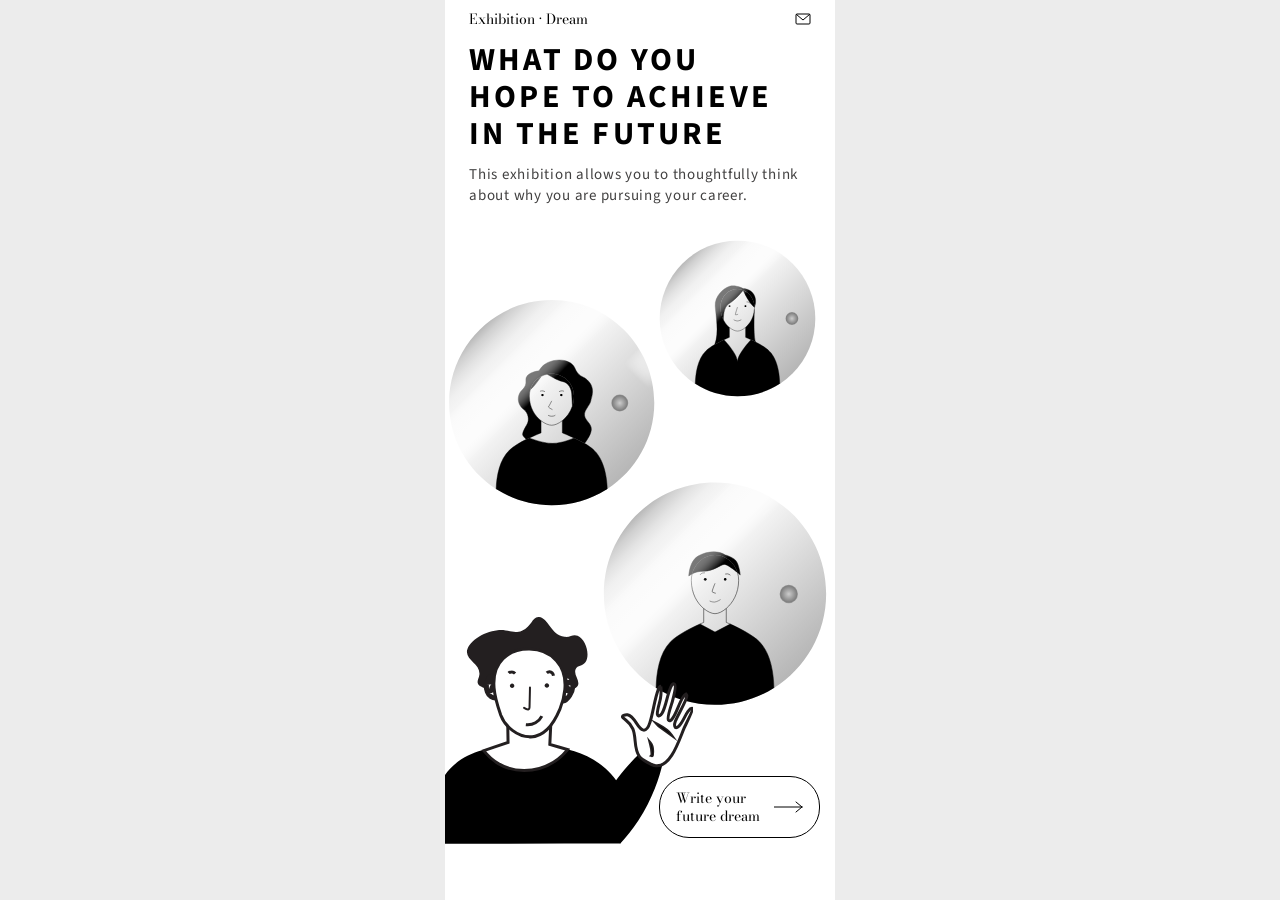
==== index.html @ c97bee0e "Initial commit: mirror-writing dream archive static site 4-screen mobile web app (Home, Archive/My E" ====
<!DOCTYPE html>
<html lang="en">
<head>
<meta charset="UTF-8" />
<meta name="viewport" content="width=device-width, initial-scale=1.0" />
<title>Exhibition · Dream</title>
<link rel="stylesheet" href="css/style.css" />
</head>
<body data-page="home">

<main class="screen home">
  <div class="home-hero">
    <div class="home-text">
      <div class="home-nav">
        <span>Exhibition &middot; Dream</span>
        <a href="archive/" aria-label="View public envelope archive">
          <svg viewBox="0 0 16 16" fill="none" xmlns="http://www.w3.org/2000/svg">
            <rect x="1" y="3" width="14" height="10" rx="1" stroke="#000" stroke-width="1"/>
            <path d="M1.5 3.5L8 9L14.5 3.5" stroke="#000" stroke-width="1" stroke-linecap="round" stroke-linejoin="round"/>
          </svg>
        </a>
      </div>

      <h1 class="home-title">WHAT DO YOU
HOPE TO ACHIEVE
IN THE FUTURE</h1>

      <p class="home-body">This exhibition allows you to thoughtfully think about why you are pursuing your career.</p>
    </div>

    <!-- mirrors: node 56:289/56:349/56:257 -->
    <img class="home-mirror home-mirror-1" src="assets/mirror-char-06.svg" alt="" aria-hidden="true" />
    <img class="home-mirror home-mirror-2" src="assets/mirror-char-07.svg" alt="" aria-hidden="true" />
    <img class="home-mirror home-mirror-3" src="assets/mirror-char-05.svg" alt="" aria-hidden="true" />
  </div>

  <!-- main character: body/hair/face is one static layer (identical in
       both source files, so it never moves); the hand and eyes are cut out
       from the two source files into their own layers and swap on
       independent timers — only the hand animates for the wave, only the
       eyes animate for the blink. All 5 pieces share the same 260x227
       coordinate space (the character-1-derived pieces are shifted +11px
       to line up with character-2's slightly wider canvas), so they stack
       in perfect alignment with no positioning math needed. -->
  <div class="home-character-rig" role="img" aria-label="An illustrated character waving hello">
    <img class="home-char-layer home-char-base" src="assets/home-char-base.svg" alt="" />
    <div class="home-char-hand-group">
      <img class="home-char-layer home-char-hand home-char-hand-a" src="assets/home-char-hand-a.svg" alt="" />
      <img class="home-char-layer home-char-hand home-char-hand-b" src="assets/home-char-hand-b.svg" alt="" />
    </div>
    <img class="home-char-layer home-char-eyes home-char-eyes-open" src="assets/home-char-eyes-open.svg" alt="" />
    <img class="home-char-layer home-char-eyes home-char-eyes-closed" src="assets/home-char-eyes-closed.svg" alt="" />
  </div>

  <a class="home-cta" href="create/">
    <span>Write your future dream</span>
    <svg viewBox="0 0 29 12" fill="none" xmlns="http://www.w3.org/2000/svg">
      <path d="M0 6H28M28 6L22 1M28 6L22 11" stroke="#000" stroke-width="1" stroke-linecap="round" stroke-linejoin="round"/>
    </svg>
  </a>
</main>

<script src="js/main.js"></script>
</body>
</html>
---- css/style.css ----
@import url('https://fonts.googleapis.com/css2?family=Source+Sans+Pro:wght@400;700&family=Inter:wght@400&family=Bodoni+Moda:wght@400;700&display=swap');

/* ---------- design tokens ---------- */
:root {
  --black: #000000;
  --dark-gray: #424141;
  --mid-gray: rgba(66, 66, 66, 0.54); /* #424242 at 54% */
  --white: #ffffff;
  --off-white: #fdfdfd;
  --mirror-gold: #e8bf93;

  --font-title: 'Source Sans Pro', sans-serif;
  --font-serif: 'Bodoni Moda', 'Bodoni 72', Georgia, serif;
  --font-ui: 'Inter', sans-serif;

  --radius-input: 8px;
  --radius-pill: 30px;
  --radius-checkbox: 4px;

  color-scheme: light;
}

* { box-sizing: border-box; }

html, body {
  margin: 0;
  padding: 0;
  background: var(--white);
  color: var(--black);
  font-family: var(--font-serif);
  -webkit-font-smoothing: antialiased;
}

body {
  display: flex;
  justify-content: center;
  background: #ececec; /* visible only as letterbox on wider viewports */
  min-height: 100vh;
}

.screen {
  width: 100%;
  max-width: 390px;
  min-height: 844px;
  background: var(--white);
  position: relative;
  overflow: hidden;
  display: flex;
  flex-direction: column;
}

img, svg { display: block; max-width: 100%; }
button { font-family: inherit; cursor: pointer; background: none; border: none; padding: 0; }
a { color: inherit; text-decoration: none; }

/* ---------- Screen 1: Home (node 52:7) ---------- */
/* The Figma frame is exactly 390x844 — the same as `.screen`'s own box —
   so every element below is positioned with the frame's literal pixel
   coordinates, no scaling math needed. */

.home {
  justify-content: flex-start;
}

.home-hero {
  position: relative;
  width: 390px;
  height: 424px; /* node 52:8 */
  flex: 0 0 auto;
}

.home-text {
  width: 390px;
  padding: 8px 24px 20px;
  display: flex;
  flex-direction: column;
  gap: 12px;
  position: relative;
  z-index: 10;
}

.home-nav {
  display: flex;
  justify-content: space-between;
  align-items: center;
}

.home-nav span {
  font-family: var(--font-serif);
  font-weight: 400;
  font-size: 14px;
  color: var(--black);
}

.home-nav svg { width: 16px; height: 16px; }

.home-title {
  font-family: var(--font-title);
  font-weight: 700;
  font-size: 32px;
  line-height: 115%;
  letter-spacing: 3.2px;
  color: var(--black);
  width: 342px;
  max-width: 100%;
  text-transform: uppercase;
  margin: 0;
  white-space: pre-line;
}

.home-body {
  font-family: var(--font-title);
  font-weight: 400;
  font-size: 15px;
  line-height: 140%;
  letter-spacing: 0.75px;
  color: var(--dark-gray);
  margin: 0;
}

/* mirrors: nodes 56:289 (man), 56:349 (curly hair), 56:257 (straight hair) */
.home-mirror {
  position: absolute;
  display: block;
  border-radius: 50%;
}

.home-mirror-1 { left: 71px; top: 393px; width: 402px; height: 402px; z-index: 1; }
.home-mirror-2 { left: -77px; top: 223px; width: 360px; height: 360px; z-index: 2; }
.home-mirror-3 { left: 156px; top: 182px; width: 273px; height: 273px; z-index: 3; }

/* main character — a 2-frame sprite swap between two complete, fully
   authored illustrations (frame A: hand down, eyes open; frame B: hand
   raised, eyes closed), instead of positioning separate torso/hand/hair/
   face/eyes layers by hand. Box uses frame B's own 260x227 canvas; frame A
   (249x224) stretches ~4% to match, which is not noticeable. */
.home-character-rig {
  position: absolute;
  left: -12px;
  top: 617px;
  width: 260px;
  height: 227px;
  z-index: 10;
  animation: home-wave-in .9s ease-out .15s both;
}

@keyframes home-wave-in {
  from { opacity: 0; transform: translateY(10px); }
  to { opacity: 1; transform: translateY(0); }
}

.home-char-layer {
  position: absolute;
  inset: 0;
  width: 100%;
  height: 100%;
  display: block;
}

.home-char-base { z-index: 1; } /* torso/hair/face — never animates */

/* hand: swaps between the two source poses on its own loop — this is the
   only thing that moves for the wave */
/* the smooth part: a single continuous, eased rotation applied to BOTH
   poses at once via their shared parent, pivoting near the shoulder. Since
   it drives both layers identically, the pose swap underneath never
   interrupts or jumps the motion — the hand is always swinging smoothly,
   and its shape just subtly changes at each swing's peak. */
.home-char-hand-group {
  position: absolute;
  inset: 0;
  width: 100%;
  height: 100%;
  z-index: 2; /* in front of the base body, behind the eyes */
  transform-origin: 65% 95%; /* near where the arm meets the shoulder */
  animation: home-hand-swing 1.8s ease-in-out infinite;
  animation-delay: 1s;
}

@keyframes home-hand-swing {
  0%, 100% { transform: rotate(0deg); }
  25%      { transform: rotate(9deg); }
  50%      { transform: rotate(0deg); }
  75%      { transform: rotate(-9deg); }
}

/* Swapping the hand's actual shape repeatedly *while it's rotating* was
   the stutter — even as a hard cut with zero overlap, a discrete shape
   change layered on top of a continuous rotation reads as a hitch. So the
   rotation now always drives a single unchanging pose (hand-a) — pure
   CSS transform, nothing else moves, so it's inherently smooth with zero
   stutter. hand-b only appears for the same brief window as the blink,
   using the exact same 4.8s cycle/1.6s delay/89-94% keyframes as the eyes
   below — the one moment the hand's exact shape is allowed to change is
   masked by attention being on the closing eyes, matching how the two
   source files were originally paired (hand-pose-B belongs with
   eyes-closed). */
.home-char-hand-a {
  animation: home-eyes-open 4.8s linear infinite;
  animation-delay: 1.6s;
}

.home-char-hand-b {
  opacity: 0;
  animation: home-eyes-closed 4.8s linear infinite;
  animation-delay: 1.6s;
}

/* eyes: swap on their own separate, slower loop — a blink, decoupled from
   the hand entirely */
.home-char-eyes { z-index: 3; }

.home-char-eyes-open {
  animation: home-eyes-open 4.8s linear infinite;
  animation-delay: 1.6s;
}

.home-char-eyes-closed {
  opacity: 0;
  animation: home-eyes-closed 4.8s linear infinite;
  animation-delay: 1.6s;
}

@keyframes home-eyes-open {
  0%, 89%      { opacity: 1; }
  89.01%, 94%  { opacity: 0; }
  94.01%, 100% { opacity: 1; }
}

@keyframes home-eyes-closed {
  0%, 89%      { opacity: 0; }
  89.01%, 94%  { opacity: 1; }
  94.01%, 100% { opacity: 0; }
}

.home-cta {
  position: absolute;
  left: 214px;
  top: 776px;
  z-index: 10;
  display: inline-flex;
  align-items: center;
  gap: 12px;
  padding: 12px 16px;
  border: 1px solid var(--black);
  border-radius: var(--radius-pill);
  background: var(--white);
  transition: transform .15s ease;
  box-sizing: border-box;
}

.home-cta:active { transform: scale(0.97); }

.home-cta span {
  font-family: var(--font-serif);
  font-weight: 400;
  font-size: 14px;
  line-height: 1.3;
  color: var(--black);
  width: 86px;
}

.home-cta svg { width: 29px; flex: 0 0 auto; }

/* ---------- shared chrome: safety banner + nav bar (screens 2-4) ---------- */

.safety-banner {
  background: var(--off-white);
  border-bottom: 1px solid var(--black);
  padding: 8px 16px;
}

.safety-banner p {
  margin: 0;
  font-family: var(--font-serif);
  font-weight: 400;
  font-size: 11px;
  line-height: 130%;
  color: var(--dark-gray);
  text-align: center;
}

.nav-bar {
  border-bottom: 1px solid var(--black);
  padding: 12px 16px;
  display: flex;
  justify-content: space-between;
  align-items: center;
}

.nav-bar .nav-archive,
.nav-bar .nav-label {
  font-family: var(--font-serif);
  font-weight: 400;
  font-size: 14px;
  color: var(--dark-gray);
}

.nav-bar .nav-archive.active,
.nav-bar .nav-label.active {
  font-weight: 700;
  letter-spacing: 0.56px;
  color: var(--black);
}

.top-section { flex: 0 0 auto; }

.footer {
  flex: 0 0 auto;
  text-align: center;
  padding: 12px 16px 20px;
}

.footer p {
  margin: 0;
  font-family: var(--font-serif);
  font-weight: 400;
  font-size: 12px;
  color: var(--dark-gray);
}

/* ---------- Screen 2: Archive ---------- */
/* Envelopes scatter as loosely overlapping circles (nodes 52:66, 61:469,
   63:29, 63:95) instead of a regular grid. JS assigns each one a seeded
   pseudo-random size/position (stable across reloads for the same data)
   and positions it absolutely inside .archive-bubbles, whose own height
   grows to fit however many envelopes exist — the page just gets taller
   and scrolls, matching how the mock keeps dropping more mirrors in. */

.archive-content {
  padding: 24px 0 40px;
  display: flex;
  flex-direction: column;
  gap: 24px;
  flex: 1 1 auto;
}

.archive-hint {
  margin: 0;
  padding: 0 24px;
  font-family: var(--font-serif);
  font-weight: 400;
  font-size: 14px;
  color: var(--mid-gray);
  text-align: center;
}

.archive-bubbles {
  position: relative;
  width: 100%;
  flex: 1 1 auto;
}

.archive-empty {
  font-family: var(--font-serif);
  font-size: 13px;
  color: var(--mid-gray);
  text-align: center;
  padding: 64px 24px;
}

.envelope-bubble {
  position: absolute;
  display: block;
  border-radius: 50%;
  overflow: hidden;
  padding: 0;
  transform: translateY(-70vh);
  opacity: 0;
  will-change: transform, opacity, width, height;
}

.envelope-bubble.dropped {
  transition: transform .7s cubic-bezier(.34, 1.56, .64, 1), opacity .5s ease;
  transform: translateY(0);
  opacity: 1;
}

.envelope-bubble img {
  position: absolute;
  inset: 0;
  width: 100%;
  height: 100%;
  pointer-events: none;
}

.envelope-bubble .bubble-img-open {
  opacity: 0;
  transition: opacity .3s ease;
}

.envelope-bubble .bubble-img-closed { transition: opacity .3s ease; }

.envelope-bubble.opening .bubble-img-open { opacity: 1; }
.envelope-bubble.opening .bubble-img-closed { opacity: 0; }

/* peek: hover (desktop) or first tap (touch) grows the envelope in place
   and names the dream (the "what did you pursue" answer, node 63:66) */
.envelope-bubble.peeking,
.envelope-bubble.opening {
  z-index: 30;
  transition: transform .35s cubic-bezier(.2, .8, .3, 1.2), width .35s ease, height .35s ease, left .35s ease, top .35s ease;
}

.envelope-bubble .bubble-label,
.envelope-bubble .bubble-message {
  position: absolute;
  inset: 0;
  display: flex;
  align-items: center;
  justify-content: center;
  text-align: center;
  padding: 16%;
  opacity: 0;
  transition: opacity .2s ease .1s;
  pointer-events: none;
}

.envelope-bubble .bubble-label {
  font-family: var(--font-serif);
  font-weight: 700;
  font-size: 17px;
  color: var(--black);
  word-break: break-word;
}

.envelope-bubble .bubble-message {
  font-family: var(--font-serif);
  font-weight: 700;
  font-size: 15px;
  line-height: 135%;
  color: var(--mirror-gold);
  word-break: break-word;
}

.envelope-bubble.peeking .bubble-label,
.envelope-bubble.opening .bubble-message { opacity: 1; }

.archive-scrim {
  position: fixed;
  inset: 0;
  background: transparent;
  z-index: 20;
  display: none;
}

.archive-scrim.visible { display: block; }

/* ---------- Screens 3 & 4: Create Envelope ---------- */

.create-illustration {
  width: 390px;
  padding: 8px 0;
  display: flex;
  align-items: center;
  justify-content: center;
  flex: 0 0 auto;
  overflow: hidden;
}

/* mirror-closed.svg's circle only fills ~57% of its own square canvas (the
   rest is transparent margin baked into the file), and node 56:389 in
   Figma sizes that whole asset at 416px so the drawn circle itself lands
   at ~236px — matching that means sizing the <img> to the asset's own
   416px, not to the circle's visible diameter, and letting the ~13px of
   transparent margin bleed past the 390px screen edge exactly like the
   Figma frame does (clipped by .screen's own overflow:hidden). */
.create-illustration img {
  width: 414px;
  max-width: none;
  flex-shrink: 0;
}

/* mirror reveal (Screen: answering second question, node 52:179) — the
   closed mirror automatically opens into the carved one a beat after the
   page loads, as the transition into answering the second question. Sized
   to match the enlarged closed-mirror illustration above. */
.mirror-reveal {
  position: relative;
  width: 414px;
  height: 414px;
}

.mirror-reveal img {
  position: absolute;
  inset: 0;
  width: 100%;
  height: 100%;
}

.mirror-reveal .mirror-open {
  opacity: 0;
  transform: scale(0.9);
  animation: mirror-open-in .6s ease-out .5s forwards;
}

.mirror-reveal .mirror-closed {
  animation: mirror-closed-out .6s ease-out .5s forwards;
}

@keyframes mirror-open-in {
  to { opacity: 1; transform: scale(1); }
}

@keyframes mirror-closed-out {
  to { opacity: 0; }
}

.create-form {
  padding: 0 20px 20px;
  display: flex;
  flex-direction: column;
  gap: 16px;
  flex: 1 1 auto;
}

.create-heading {
  font-family: var(--font-serif);
  font-weight: 700;
  font-size: 22px;
  text-align: center;
  margin: 0;
}

.field { display: flex; flex-direction: column; gap: 8px; }

.field label {
  font-family: var(--font-serif);
  font-weight: 700;
  font-size: 14px;
  color: var(--black);
}

.field input[type="text"] {
  border: 1px solid var(--black);
  border-radius: var(--radius-input);
  background: var(--off-white);
  padding: 12px 14px;
  font-family: var(--font-serif);
  font-weight: 400;
  font-size: 15px;
  color: var(--black);
  outline: none;
}

.field input[type="text"]::placeholder { color: var(--mid-gray); }

.field .textarea-wrap {
  border: 1px solid var(--black);
  border-radius: var(--radius-input);
  background: var(--off-white);
  padding: 12px 14px;
  display: flex;
  flex-direction: column;
  gap: 10px;
}

.field textarea {
  border: none;
  outline: none;
  resize: none;
  background: transparent;
  width: 100%;
  min-height: 72px;
  font-family: var(--font-serif);
  font-weight: 400;
  font-size: 15px;
  color: var(--black);
}

.field textarea::placeholder { color: var(--mid-gray); }

.textarea-toolbar {
  display: flex;
  align-items: center;
  justify-content: space-between;
}

.textarea-toolbar .icons { display: flex; gap: 10px; }
.textarea-toolbar img { width: 20px; height: 20px; opacity: 0.6; }
.textarea-toolbar button img { width: 18px; height: 20px; opacity: 0.75; }

.checkbox-row {
  display: flex;
  align-items: center;
  gap: 10px;
}

.checkbox-row input { position: absolute; opacity: 0; width: 0; height: 0; }

.checkbox-box {
  width: 20px;
  height: 20px;
  border: 1px solid var(--black);
  border-radius: var(--radius-checkbox);
  flex: 0 0 auto;
  display: flex;
  align-items: center;
  justify-content: center;
  background: var(--white);
}

.checkbox-box img { width: 14px; height: 14px; opacity: 0; transition: opacity .15s ease; }
.checkbox-row input:checked + .checkbox-box { background: var(--black); }
.checkbox-row input:checked + .checkbox-box img { opacity: 1; filter: invert(1); }

.checkbox-row span {
  font-family: var(--font-serif);
  font-weight: 400;
  font-size: 14px;
  color: var(--black);
}

.form-actions {
  display: flex;
  gap: 12px;
  margin-top: 4px;
}

.btn {
  flex: 1 1 0;
  height: 48px;
  border-radius: var(--radius-pill);
  border: 1px solid var(--black);
  font-family: var(--font-ui);
  font-weight: 400;
  font-size: 15px;
  display: flex;
  align-items: center;
  justify-content: center;
  transition: transform .15s ease;
}

.btn:active { transform: scale(0.97); }
.btn-back { background: var(--white); color: var(--black); }
.btn-write { background: var(--black); color: var(--white); }
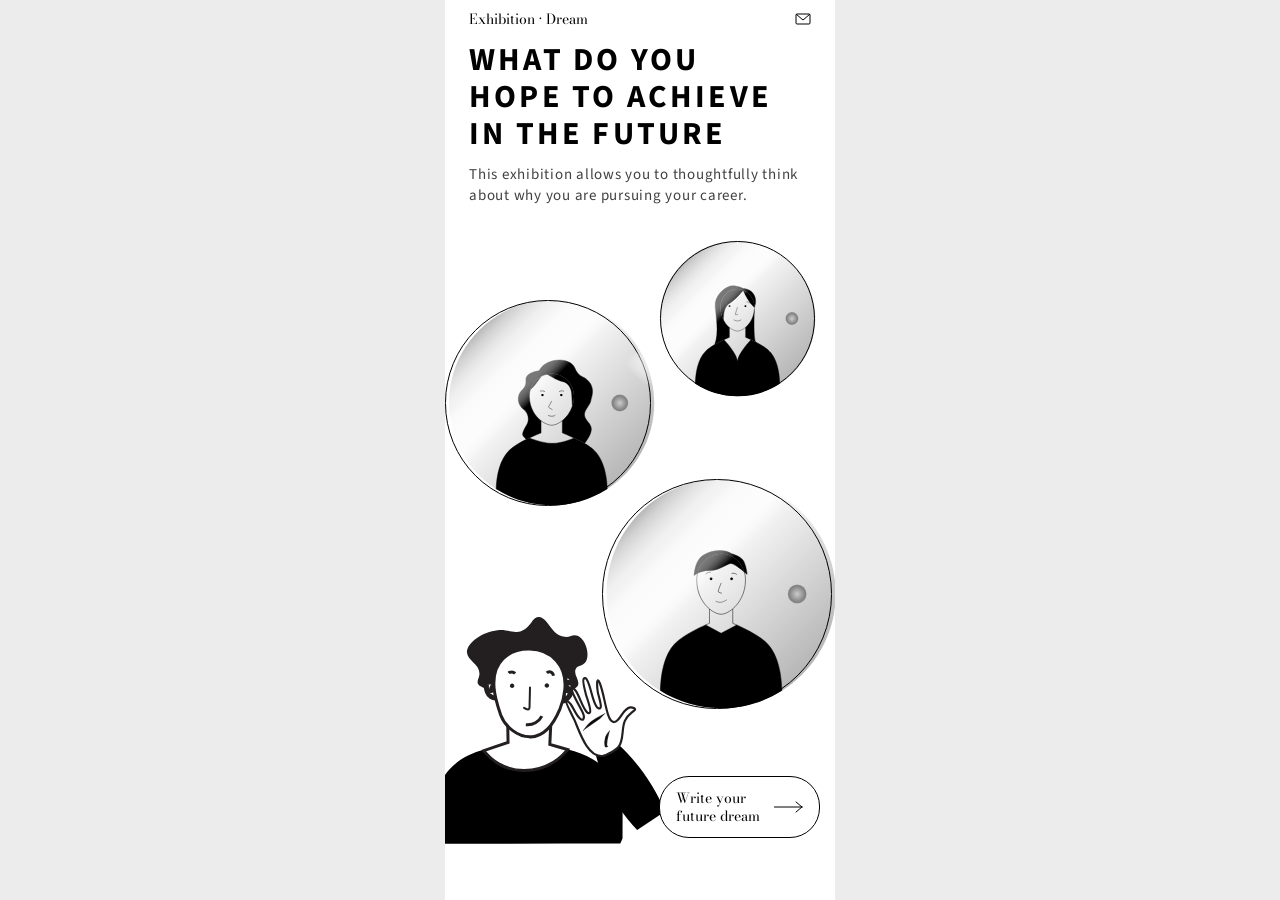
==== commit e5f05553: "Wire up Supabase backend, add mirror borders/blinking, fix hand wave - Replace localStorage envelope" ====
--- a/index.html
+++ b/index.html
@@ -28,25 +28,36 @@
       <p class="home-body">This exhibition allows you to thoughtfully think about why you are pursuing your career.</p>
     </div>
 
-    <!-- mirrors: node 56:289/56:349/56:257 -->
-    <img class="home-mirror home-mirror-1" src="assets/mirror-char-06.svg" alt="" aria-hidden="true" />
-    <img class="home-mirror home-mirror-2" src="assets/mirror-char-07.svg" alt="" aria-hidden="true" />
-    <img class="home-mirror home-mirror-3" src="assets/mirror-char-05.svg" alt="" aria-hidden="true" />
+    <!-- mirrors: node 56:289/56:349/56:257 — each wrapped so a border ring
+         can be drawn exactly on the visible circle's own edge, since the
+         source SVGs pad the drawn circle to ~57% of their square canvas -->
+    <div class="home-mirror-wrap home-mirror-1">
+      <img class="home-mirror" src="assets/mirror-char-06.svg" alt="" aria-hidden="true" />
+      <span class="mirror-eye mirror-eye-left"></span>
+      <span class="mirror-eye mirror-eye-right"></span>
+    </div>
+    <div class="home-mirror-wrap home-mirror-2">
+      <img class="home-mirror" src="assets/mirror-char-07.svg" alt="" aria-hidden="true" />
+      <span class="mirror-eye mirror-eye-left"></span>
+      <span class="mirror-eye mirror-eye-right"></span>
+    </div>
+    <div class="home-mirror-wrap home-mirror-3">
+      <img class="home-mirror" src="assets/mirror-char-05.svg" alt="" aria-hidden="true" />
+      <span class="mirror-eye mirror-eye-left"></span>
+      <span class="mirror-eye mirror-eye-right"></span>
+    </div>
   </div>
 
-  <!-- main character: body/hair/face is one static layer (identical in
-       both source files, so it never moves); the hand and eyes are cut out
-       from the two source files into their own layers and swap on
-       independent timers — only the hand animates for the wave, only the
-       eyes animate for the blink. All 5 pieces share the same 260x227
-       coordinate space (the character-1-derived pieces are shifted +11px
-       to line up with character-2's slightly wider canvas), so they stack
-       in perfect alignment with no positioning math needed. -->
+  <!-- main character: body/hair/face is one static layer (never moves);
+       the hand is a single detailed asset (from Figma node 63:70's hand
+       layer) on its own rotating group, pivoting near the wrist — since
+       it's one unchanging shape, the rotation is inherently smooth with no
+       pose-swap stutter. The eyes swap independently on their own timer
+       for the blink, fully decoupled from the hand. -->
   <div class="home-character-rig" role="img" aria-label="An illustrated character waving hello">
     <img class="home-char-layer home-char-base" src="assets/home-char-base.svg" alt="" />
     <div class="home-char-hand-group">
-      <img class="home-char-layer home-char-hand home-char-hand-a" src="assets/home-char-hand-a.svg" alt="" />
-      <img class="home-char-layer home-char-hand home-char-hand-b" src="assets/home-char-hand-b.svg" alt="" />
+      <img class="home-char-hand" src="assets/home-char-hand.svg" alt="" />
     </div>
     <img class="home-char-layer home-char-eyes home-char-eyes-open" src="assets/home-char-eyes-open.svg" alt="" />
     <img class="home-char-layer home-char-eyes home-char-eyes-closed" src="assets/home-char-eyes-closed.svg" alt="" />
--- a/css/style.css
+++ b/css/style.css
@@ -118,16 +118,87 @@
   margin: 0;
 }
 
-/* mirrors: nodes 56:289 (man), 56:349 (curly hair), 56:257 (straight hair) */
+/* mirrors: nodes 56:289 (man), 56:349 (curly hair), 56:257 (straight hair).
+   The source SVGs draw their circle inset within a padded square canvas
+   (the visible circle is ~57% of the file's own width/height, matching
+   Figma's own asset), so the border ring is a separate pseudo-element
+   inset to land exactly on the drawn circle's edge, not on the padded
+   image box. */
+.home-mirror-wrap {
+  position: absolute;
+  display: block;
+}
+
+.home-mirror-wrap::after {
+  content: "";
+  position: absolute;
+  inset: 21.5%;
+  border-radius: 50%;
+  border: 1px solid var(--black);
+  pointer-events: none;
+}
+
 .home-mirror {
-  position: absolute;
   display: block;
+  width: 100%;
+  height: 100%;
   border-radius: 50%;
 }
 
 .home-mirror-1 { left: 71px; top: 393px; width: 402px; height: 402px; z-index: 1; }
 .home-mirror-2 { left: -77px; top: 223px; width: 360px; height: 360px; z-index: 2; }
 .home-mirror-3 { left: 156px; top: 182px; width: 273px; height: 273px; z-index: 3; }
+
+/* staggered blinking on the mirror portraits: there's no "eyes closed" art
+   for these (neither drawn nor in Figma), so a small closed-eye mark is
+   painted directly over each portrait's own eyes — positioned from the
+   actual eye-dot coordinates found in each source SVG. Each mirror runs
+   its own distinct duration/delay so the three never blink in sync. */
+.mirror-eye {
+  position: absolute;
+  width: 3.2%;
+  height: 0.55%;
+  min-height: 1px;
+  background: #231f20;
+  border-radius: 2px;
+  transform: translate(-50%, -50%);
+  opacity: 0;
+  pointer-events: none;
+}
+
+.home-mirror-1 .mirror-eye-left  { left: 48.52%; top: 46.23%; }
+.home-mirror-1 .mirror-eye-right { left: 53.64%; top: 46.23%; }
+.home-mirror-2 .mirror-eye-left  { left: 48.47%; top: 47.80%; }
+.home-mirror-2 .mirror-eye-right { left: 53.70%; top: 47.80%; }
+.home-mirror-3 .mirror-eye-left  { left: 47.09%; top: 45.46%; }
+.home-mirror-3 .mirror-eye-right { left: 52.91%; top: 45.46%; }
+
+/* all three share one 6s cycle with the blink window baked directly into
+   each mirror's own keyframe percentages, evenly spaced 2s apart — unlike
+   animation-delay (which only offsets when a cycle starts and can drift
+   into overlapping with another mirror's window depending on load timing),
+   fixed keyframe positions guarantee the three windows can never coincide. */
+.home-mirror-1 .mirror-eye { animation: mirror-blink-1 6s ease-in-out infinite; }
+.home-mirror-2 .mirror-eye { animation: mirror-blink-2 6s ease-in-out infinite; }
+.home-mirror-3 .mirror-eye { animation: mirror-blink-3 6s ease-in-out infinite; }
+
+@keyframes mirror-blink-1 {
+  0%, 9%       { opacity: 0; }
+  9.01%, 13%   { opacity: 1; }
+  13.01%, 100% { opacity: 0; }
+}
+
+@keyframes mirror-blink-2 {
+  0%, 42%      { opacity: 0; }
+  42.01%, 46%  { opacity: 1; }
+  46.01%, 100% { opacity: 0; }
+}
+
+@keyframes mirror-blink-3 {
+  0%, 75%      { opacity: 0; }
+  75.01%, 79%  { opacity: 1; }
+  79.01%, 100% { opacity: 0; }
+}
 
 /* main character — a 2-frame sprite swap between two complete, fully
    authored illustrations (frame A: hand down, eyes open; frame B: hand
@@ -159,51 +230,29 @@
 
 .home-char-base { z-index: 1; } /* torso/hair/face — never animates */
 
-/* hand: swaps between the two source poses on its own loop — this is the
-   only thing that moves for the wave */
-/* the smooth part: a single continuous, eased rotation applied to BOTH
-   poses at once via their shared parent, pivoting near the shoulder. Since
-   it drives both layers identically, the pose swap underneath never
-   interrupts or jumps the motion — the hand is always swinging smoothly,
-   and its shape just subtly changes at each swing's peak. */
+/* hand: a single detailed asset (Figma node 63:70's separate hand layer,
+   which Figma itself rotates 16.21deg off its own rest pose — used here as
+   the swing's outer reference angle) rotating on its own pivot group. It's
+   one unchanging shape the whole time, so the motion is inherently smooth
+   — nothing swaps mid-rotation, eliminating the stutter a pose-swap caused
+   earlier. Positioned/sized to the hand's own bounding box (not the full
+   character canvas) so the rotation pivots naturally at the wrist. */
 .home-char-hand-group {
   position: absolute;
-  inset: 0;
-  width: 100%;
-  height: 100%;
+  left: 132px;
+  top: 60px;
+  width: 100px;
   z-index: 2; /* in front of the base body, behind the eyes */
-  transform-origin: 65% 95%; /* near where the arm meets the shoulder */
+  transform-origin: 50% 92%; /* near the wrist, where the arm meets the sleeve */
   animation: home-hand-swing 1.8s ease-in-out infinite;
   animation-delay: 1s;
 }
 
+.home-char-hand { display: block; width: 100%; height: auto; }
+
 @keyframes home-hand-swing {
   0%, 100% { transform: rotate(0deg); }
-  25%      { transform: rotate(9deg); }
-  50%      { transform: rotate(0deg); }
-  75%      { transform: rotate(-9deg); }
-}
-
-/* Swapping the hand's actual shape repeatedly *while it's rotating* was
-   the stutter — even as a hard cut with zero overlap, a discrete shape
-   change layered on top of a continuous rotation reads as a hitch. So the
-   rotation now always drives a single unchanging pose (hand-a) — pure
-   CSS transform, nothing else moves, so it's inherently smooth with zero
-   stutter. hand-b only appears for the same brief window as the blink,
-   using the exact same 4.8s cycle/1.6s delay/89-94% keyframes as the eyes
-   below — the one moment the hand's exact shape is allowed to change is
-   masked by attention being on the closing eyes, matching how the two
-   source files were originally paired (hand-pose-B belongs with
-   eyes-closed). */
-.home-char-hand-a {
-  animation: home-eyes-open 4.8s linear infinite;
-  animation-delay: 1.6s;
-}
-
-.home-char-hand-b {
-  opacity: 0;
-  animation: home-eyes-closed 4.8s linear infinite;
-  animation-delay: 1.6s;
+  50%      { transform: rotate(16deg); }
 }
 
 /* eyes: swap on their own separate, slower loop — a blink, decoupled from
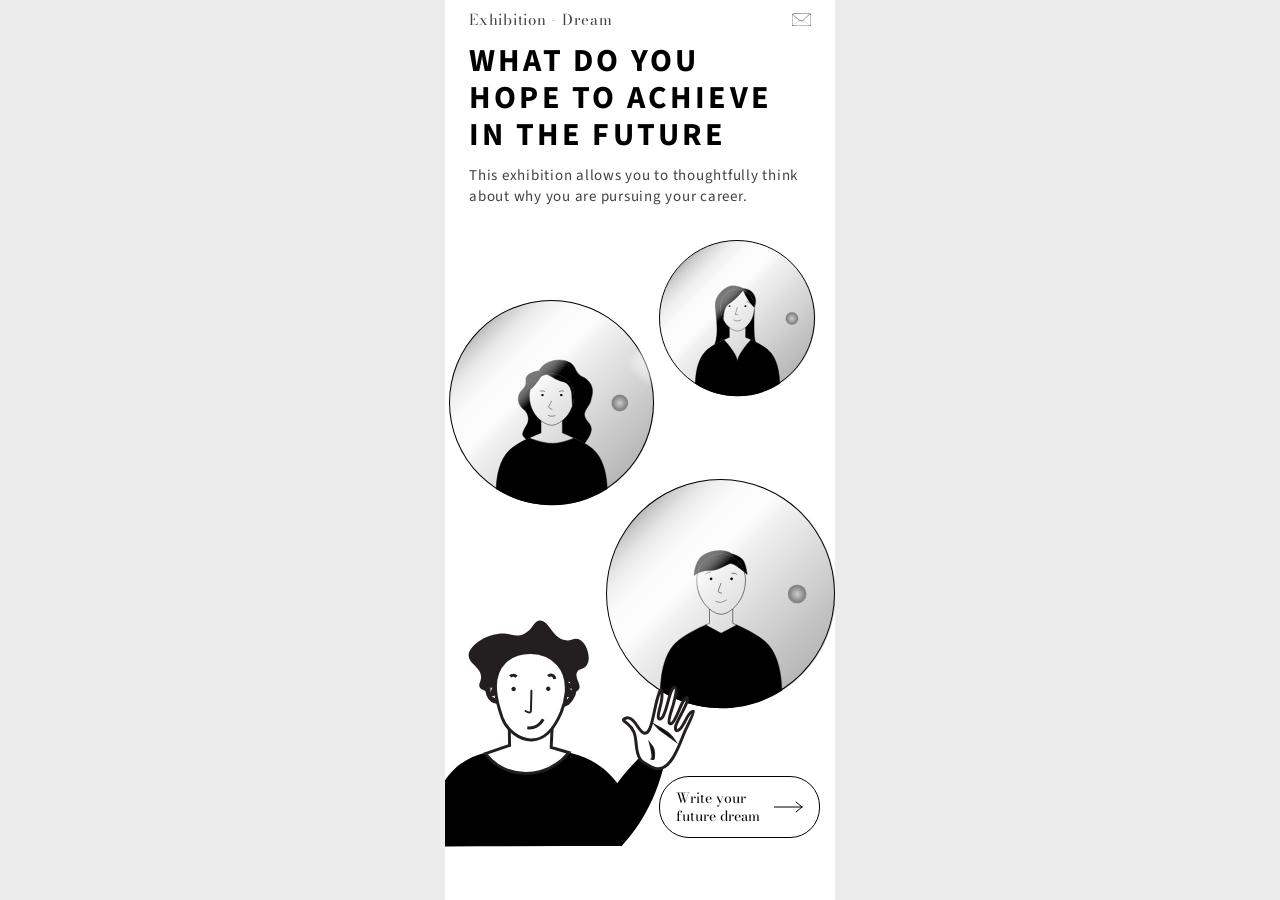
==== commit 0d3cb358: "Rebuild home character from Figma 56:41, fix mirror rings and header - Cut the character's body, han" ====
--- a/index.html
+++ b/index.html
@@ -12,11 +12,14 @@
   <div class="home-hero">
     <div class="home-text">
       <div class="home-nav">
-        <span>Exhibition &middot; Dream</span>
+        <span>Exhibition - Dream</span>
         <a href="archive/" aria-label="View public envelope archive">
-          <svg viewBox="0 0 16 16" fill="none" xmlns="http://www.w3.org/2000/svg">
-            <rect x="1" y="3" width="14" height="10" rx="1" stroke="#000" stroke-width="1"/>
-            <path d="M1.5 3.5L8 9L14.5 3.5" stroke="#000" stroke-width="1" stroke-linecap="round" stroke-linejoin="round"/>
+          <svg viewBox="0 0 18.9492 13.25" fill="none" xmlns="http://www.w3.org/2000/svg">
+            <path d="M18.898 0.914679L18.9388 1.00171L18.9425 13.1115C18.9186 13.1819 18.877 13.2252 18.8091 13.2499H0.198351C0.130515 13.2252 0.088851 13.1819 0.0649923 13.1115L0.0607192 1.01151L0.118941 0.905809C6.37862 0.908765 12.6383 0.911722 18.898 0.914494V0.914679ZM0.990671 1.25672C0.816539 1.24138 0.624245 1.26799 0.447977 1.25672V12.6494L8.27609 6.57415L1.70946 1.52614C1.50292 1.3894 1.23638 1.27834 0.990493 1.25672H0.990671ZM18.5595 1.25672H18.0346C17.8272 1.25672 17.4916 1.41009 17.3157 1.52614C16.7167 1.92121 16.0964 2.46578 15.5156 2.90779C13.9879 4.07066 12.4385 5.22705 10.9214 6.41172C10.8993 6.42891 10.7221 6.56011 10.7314 6.57415L18.5595 12.6309V1.25672ZM0.839329 12.8523H18.1502L10.0892 6.56676C9.72292 6.32986 9.28332 6.32191 8.91814 6.56676L0.839329 12.8523Z" fill="black"/>
+            <path d="M0.839465 12.8523L8.91828 6.56676C9.28346 6.32173 9.72324 6.32986 10.0893 6.56676L18.1503 12.8523H0.839465Z" fill="white"/>
+            <path d="M0.990826 1.25672C1.23671 1.27834 1.50325 1.3894 1.70979 1.52614L8.27643 6.57415L0.448132 12.6492V1.25672C0.624223 1.26799 0.816694 1.24138 0.990826 1.25672Z" fill="white"/>
+            <path d="M18.5594 1.25672V12.6309L10.7313 6.57415C10.7222 6.56011 10.8994 6.42891 10.9213 6.41172C12.4384 5.22705 13.9878 4.07047 15.5155 2.90779C16.0963 2.46578 16.7166 1.92122 17.3155 1.52614C17.4915 1.41009 17.8271 1.25672 18.0345 1.25672H18.5594Z" fill="white"/>
+            <path d="M0.592757 1.17874C0.548066 1.17061 0.257668 1.12608 0.25019 1.03257C0.23737 0.871255 1.07491 0.677413 1.35303 0.612923C3.65716 0.0792577 9.25094 0.286958 9.69927 0.303404C13.0137 0.424625 14.1334 0.294165 16.9144 0.678337C17.5598 0.767589 18.0945 0.856841 18.465 0.922256C18.6026 0.925582 18.6546 0.970485 18.6778 1.00504C18.9468 1.40769 16.6512 3.27958 12.049 7.00711C11.6222 7.35266 10.8922 7.9279 9.87661 7.96412C8.96891 7.99646 8.23855 7.58383 7.82708 7.29611C2.97167 2.70028 1.118 1.27372 0.592757 1.17874Z" fill="white" stroke="#231F20" stroke-width="0.5" stroke-miterlimit="10"/>
           </svg>
         </a>
       </div>
@@ -48,19 +51,16 @@
     </div>
   </div>
 
-  <!-- main character: body/hair/face is one static layer (never moves);
-       the hand is a single detailed asset (from Figma node 63:70's hand
-       layer) on its own rotating group, pivoting near the wrist — since
-       it's one unchanging shape, the rotation is inherently smooth with no
-       pose-swap stutter. The eyes swap independently on their own timer
-       for the blink, fully decoupled from the hand. -->
+  <!-- main character (Figma node 56:41): every layer is cut from that node's
+       own art, so they share one coordinate space. Figma mirrors the whole
+       character horizontally on the home frame, hence .home-char-flip. -->
   <div class="home-character-rig" role="img" aria-label="An illustrated character waving hello">
-    <img class="home-char-layer home-char-base" src="assets/home-char-base.svg" alt="" />
-    <div class="home-char-hand-group">
-      <img class="home-char-hand" src="assets/home-char-hand.svg" alt="" />
+    <div class="home-char-flip">
+      <img class="home-char-layer home-char-base" src="assets/home-char-body.svg" alt="" />
+      <img class="home-char-layer home-char-hand" src="assets/home-char-hand.svg" alt="" />
+      <img class="home-char-layer home-char-eyes home-char-eyes-open" src="assets/home-char-eyes-open.svg" alt="" />
+      <img class="home-char-layer home-char-eyes home-char-eyes-closed" src="assets/home-char-eyes-closed.svg" alt="" />
     </div>
-    <img class="home-char-layer home-char-eyes home-char-eyes-open" src="assets/home-char-eyes-open.svg" alt="" />
-    <img class="home-char-layer home-char-eyes home-char-eyes-closed" src="assets/home-char-eyes-closed.svg" alt="" />
   </div>
 
   <a class="home-cta" href="create/">
--- a/css/style.css
+++ b/css/style.css
@@ -88,11 +88,15 @@
 .home-nav span {
   font-family: var(--font-serif);
   font-weight: 400;
-  font-size: 14px;
-  color: var(--black);
-}
-
-.home-nav svg { width: 16px; height: 16px; }
+  font-size: 15px;
+  letter-spacing: 0.75px;
+  color: var(--dark-gray);
+}
+
+/* Figma applies a vertical flip + 180deg rotation to this icon (net effect:
+   a horizontal mirror of the raw asset) — replicated here so the envelope's
+   angled flap matches the design instead of running backwards. */
+.home-nav svg { width: 19px; height: 13px; transform: scaleX(-1); }
 
 .home-title {
   font-family: var(--font-title);
@@ -132,11 +136,18 @@
 .home-mirror-wrap::after {
   content: "";
   position: absolute;
-  inset: 21.5%;
   border-radius: 50%;
   border: 1px solid var(--black);
   pointer-events: none;
 }
+
+/* the drawn circle isn't centered identically in every file — mirror-char-06
+   and -07 share one (slightly off-center) circle position, distinct from
+   mirror-char-05's — so each needs its own measured inset (via direct pixel
+   scan of the rendered art) rather than one shared percentage. */
+.home-mirror-1::after,
+.home-mirror-2::after { inset: 21.35% 20.66% 21.70% 22.40%; }
+.home-mirror-3::after { inset: 21.35% 21.53% 21.53% 21.35%; }
 
 .home-mirror {
   display: block;
@@ -200,15 +211,15 @@
   79.01%, 100% { opacity: 0; }
 }
 
-/* main character — a 2-frame sprite swap between two complete, fully
-   authored illustrations (frame A: hand down, eyes open; frame B: hand
-   raised, eyes closed), instead of positioning separate torso/hand/hair/
-   face/eyes layers by hand. Box uses frame B's own 260x227 canvas; frame A
-   (249x224) stretches ~4% to match, which is not noticeable. */
+/* main character (node 56:41). On the home frame Figma places this node as a
+   horizontally flipped frame at x=249, i.e. rendered across x -11..249 — so
+   the layers (cut from the node's own unflipped art) sit inside a mirrored
+   wrapper. The wrapper is separate from the rig because the rig's fade-in
+   animation owns `transform`. */
 .home-character-rig {
   position: absolute;
-  left: -12px;
-  top: 617px;
+  left: -11px;
+  top: 620px;
   width: 260px;
   height: 227px;
   z-index: 10;
@@ -220,39 +231,38 @@
   to { opacity: 1; transform: translateY(0); }
 }
 
+.home-char-flip {
+  position: absolute;
+  inset: 0;
+  transform: scaleX(-1);
+}
+
+/* the art is 261.007x226.859; Figma offsets it ~1.2px left inside the frame */
 .home-char-layer {
   position: absolute;
-  inset: 0;
-  width: 100%;
-  height: 100%;
+  left: -1.2px;
+  top: 0;
+  width: 261px;
+  height: 227px;
   display: block;
 }
 
-.home-char-base { z-index: 1; } /* torso/hair/face — never animates */
-
-/* hand: a single detailed asset (Figma node 63:70's separate hand layer,
-   which Figma itself rotates 16.21deg off its own rest pose — used here as
-   the swing's outer reference angle) rotating on its own pivot group. It's
-   one unchanging shape the whole time, so the motion is inherently smooth
-   — nothing swaps mid-rotation, eliminating the stutter a pose-swap caused
-   earlier. Positioned/sized to the hand's own bounding box (not the full
-   character canvas) so the rotation pivots naturally at the wrist. */
-.home-char-hand-group {
-  position: absolute;
-  left: 132px;
-  top: 60px;
-  width: 100px;
-  z-index: 2; /* in front of the base body, behind the eyes */
-  transform-origin: 50% 92%; /* near the wrist, where the arm meets the sleeve */
+.home-char-base { z-index: 1; } /* torso/sleeve/hair/face — never animates */
+
+/* hand: only the hand itself rotates, pivoting at the wrist where it overlaps
+   the sleeve (≈52,145 in the art's own coordinates), so the joint stays
+   covered. Rest (0deg) is exactly Figma's pose; negative angles swing it away
+   from the face. One unchanging shape under a pure rotation — no stutter. */
+.home-char-hand {
+  z-index: 2;
+  transform-origin: 52px 145px;
   animation: home-hand-swing 1.8s ease-in-out infinite;
   animation-delay: 1s;
 }
 
-.home-char-hand { display: block; width: 100%; height: auto; }
-
 @keyframes home-hand-swing {
   0%, 100% { transform: rotate(0deg); }
-  50%      { transform: rotate(16deg); }
+  50%      { transform: rotate(-16deg); }
 }
 
 /* eyes: swap on their own separate, slower loop — a blink, decoupled from
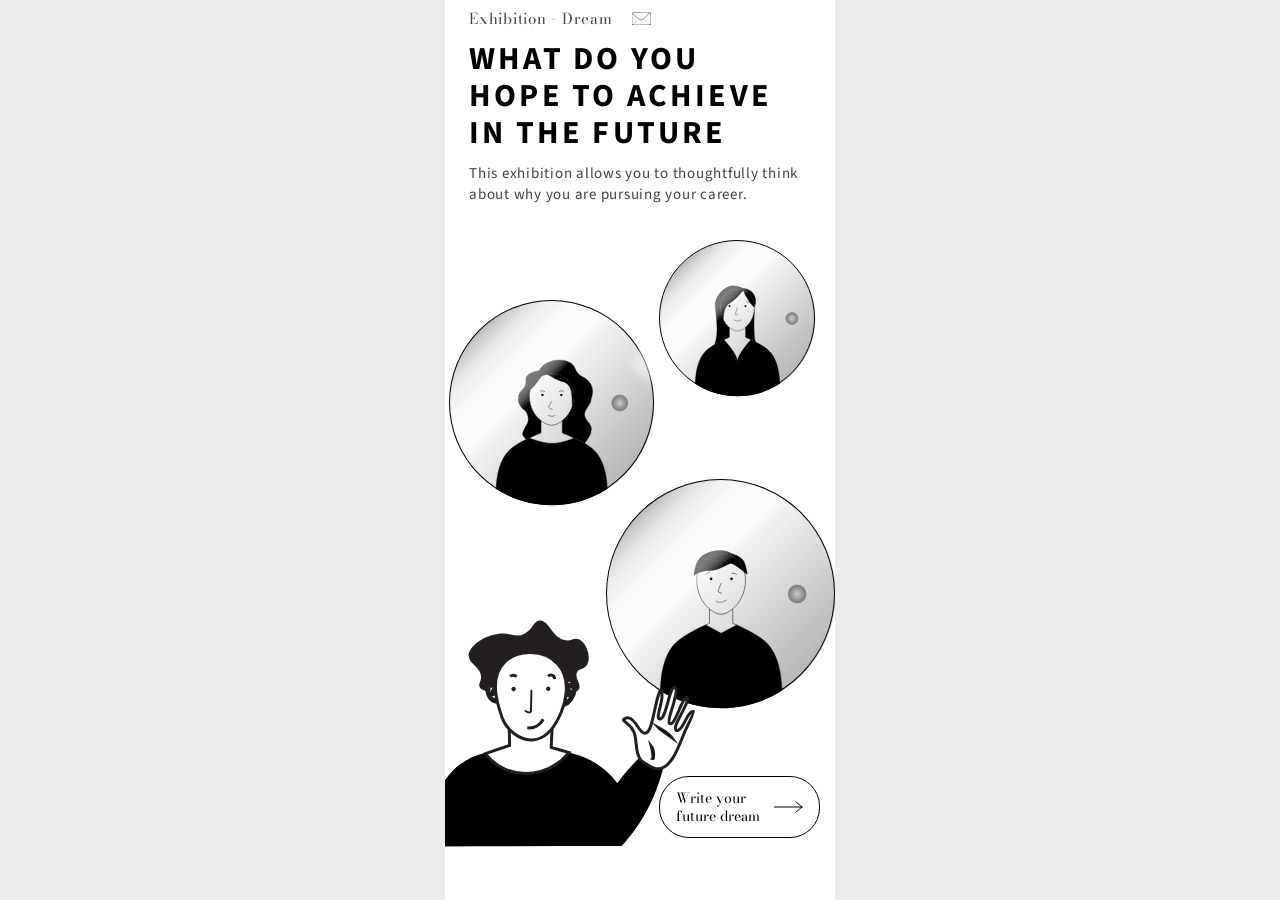
==== commit 84c80b3d: "Resize mirror blinks to Figma's eye size, align header icon to text - Split each mirror portrait's e" ====
--- a/index.html
+++ b/index.html
@@ -13,15 +13,13 @@
     <div class="home-text">
       <div class="home-nav">
         <span>Exhibition - Dream</span>
-        <a href="archive/" aria-label="View public envelope archive">
-          <svg viewBox="0 0 18.9492 13.25" fill="none" xmlns="http://www.w3.org/2000/svg">
+        <svg viewBox="0 0 18.9492 13.25" fill="none" xmlns="http://www.w3.org/2000/svg" aria-hidden="true">
             <path d="M18.898 0.914679L18.9388 1.00171L18.9425 13.1115C18.9186 13.1819 18.877 13.2252 18.8091 13.2499H0.198351C0.130515 13.2252 0.088851 13.1819 0.0649923 13.1115L0.0607192 1.01151L0.118941 0.905809C6.37862 0.908765 12.6383 0.911722 18.898 0.914494V0.914679ZM0.990671 1.25672C0.816539 1.24138 0.624245 1.26799 0.447977 1.25672V12.6494L8.27609 6.57415L1.70946 1.52614C1.50292 1.3894 1.23638 1.27834 0.990493 1.25672H0.990671ZM18.5595 1.25672H18.0346C17.8272 1.25672 17.4916 1.41009 17.3157 1.52614C16.7167 1.92121 16.0964 2.46578 15.5156 2.90779C13.9879 4.07066 12.4385 5.22705 10.9214 6.41172C10.8993 6.42891 10.7221 6.56011 10.7314 6.57415L18.5595 12.6309V1.25672ZM0.839329 12.8523H18.1502L10.0892 6.56676C9.72292 6.32986 9.28332 6.32191 8.91814 6.56676L0.839329 12.8523Z" fill="black"/>
             <path d="M0.839465 12.8523L8.91828 6.56676C9.28346 6.32173 9.72324 6.32986 10.0893 6.56676L18.1503 12.8523H0.839465Z" fill="white"/>
             <path d="M0.990826 1.25672C1.23671 1.27834 1.50325 1.3894 1.70979 1.52614L8.27643 6.57415L0.448132 12.6492V1.25672C0.624223 1.26799 0.816694 1.24138 0.990826 1.25672Z" fill="white"/>
             <path d="M18.5594 1.25672V12.6309L10.7313 6.57415C10.7222 6.56011 10.8994 6.42891 10.9213 6.41172C12.4384 5.22705 13.9878 4.07047 15.5155 2.90779C16.0963 2.46578 16.7166 1.92122 17.3155 1.52614C17.4915 1.41009 17.8271 1.25672 18.0345 1.25672H18.5594Z" fill="white"/>
             <path d="M0.592757 1.17874C0.548066 1.17061 0.257668 1.12608 0.25019 1.03257C0.23737 0.871255 1.07491 0.677413 1.35303 0.612923C3.65716 0.0792577 9.25094 0.286958 9.69927 0.303404C13.0137 0.424625 14.1334 0.294165 16.9144 0.678337C17.5598 0.767589 18.0945 0.856841 18.465 0.922256C18.6026 0.925582 18.6546 0.970485 18.6778 1.00504C18.9468 1.40769 16.6512 3.27958 12.049 7.00711C11.6222 7.35266 10.8922 7.9279 9.87661 7.96412C8.96891 7.99646 8.23855 7.58383 7.82708 7.29611C2.97167 2.70028 1.118 1.27372 0.592757 1.17874Z" fill="white" stroke="#231F20" stroke-width="0.5" stroke-miterlimit="10"/>
           </svg>
-        </a>
       </div>
 
       <h1 class="home-title">WHAT DO YOU
@@ -33,21 +31,22 @@
 
     <!-- mirrors: node 56:289/56:349/56:257 — each wrapped so a border ring
          can be drawn exactly on the visible circle's own edge, since the
-         source SVGs pad the drawn circle to ~57% of their square canvas -->
-    <div class="home-mirror-wrap home-mirror-1">
-      <img class="home-mirror" src="assets/mirror-char-06.svg" alt="" aria-hidden="true" />
-      <span class="mirror-eye mirror-eye-left"></span>
-      <span class="mirror-eye mirror-eye-right"></span>
+         source SVGs pad the drawn circle to ~57% of their square canvas.
+         The eye dots live in their own layers so a blink swaps dot for line. -->
+    <div class="home-mirror-wrap home-mirror-1" aria-hidden="true">
+      <img class="home-mirror" src="assets/mirror-char-06.svg" alt="" />
+      <img class="mirror-eyes mirror-eyes-open" src="assets/mirror-char-06-eyes-open.svg" alt="" />
+      <img class="mirror-eyes mirror-eyes-closed" src="assets/mirror-char-06-eyes-closed.svg" alt="" />
     </div>
-    <div class="home-mirror-wrap home-mirror-2">
-      <img class="home-mirror" src="assets/mirror-char-07.svg" alt="" aria-hidden="true" />
-      <span class="mirror-eye mirror-eye-left"></span>
-      <span class="mirror-eye mirror-eye-right"></span>
+    <div class="home-mirror-wrap home-mirror-2" aria-hidden="true">
+      <img class="home-mirror" src="assets/mirror-char-07.svg" alt="" />
+      <img class="mirror-eyes mirror-eyes-open" src="assets/mirror-char-07-eyes-open.svg" alt="" />
+      <img class="mirror-eyes mirror-eyes-closed" src="assets/mirror-char-07-eyes-closed.svg" alt="" />
     </div>
-    <div class="home-mirror-wrap home-mirror-3">
-      <img class="home-mirror" src="assets/mirror-char-05.svg" alt="" aria-hidden="true" />
-      <span class="mirror-eye mirror-eye-left"></span>
-      <span class="mirror-eye mirror-eye-right"></span>
+    <div class="home-mirror-wrap home-mirror-3" aria-hidden="true">
+      <img class="home-mirror" src="assets/mirror-char-05.svg" alt="" />
+      <img class="mirror-eyes mirror-eyes-open" src="assets/mirror-char-05-eyes-open.svg" alt="" />
+      <img class="mirror-eyes mirror-eyes-closed" src="assets/mirror-char-05-eyes-closed.svg" alt="" />
     </div>
   </div>
 
--- a/css/style.css
+++ b/css/style.css
@@ -79,16 +79,23 @@
   z-index: 10;
 }
 
+/* node 56:40: a 132px text box, then the envelope starting at x≈162.9 —
+   right after the text, not pushed to the far edge */
 .home-nav {
   display: flex;
-  justify-content: space-between;
-  align-items: center;
+  align-items: center;
+  gap: 30.9px;
+  height: 21px;
 }
 
 .home-nav span {
+  flex: none;
+  width: 132px;
+  white-space: nowrap;
   font-family: var(--font-serif);
   font-weight: 400;
   font-size: 15px;
+  line-height: 1.4;
   letter-spacing: 0.75px;
   color: var(--dark-gray);
 }
@@ -96,7 +103,7 @@
 /* Figma applies a vertical flip + 180deg rotation to this icon (net effect:
    a horizontal mirror of the raw asset) — replicated here so the envelope's
    angled flap matches the design instead of running backwards. */
-.home-nav svg { width: 19px; height: 13px; transform: scaleX(-1); }
+.home-nav svg { flex: none; width: 18.88px; height: 13px; transform: scaleX(-1); }
 
 .home-title {
   font-family: var(--font-title);
@@ -160,56 +167,37 @@
 .home-mirror-2 { left: -77px; top: 223px; width: 360px; height: 360px; z-index: 2; }
 .home-mirror-3 { left: 156px; top: 182px; width: 273px; height: 273px; z-index: 3; }
 
-/* staggered blinking on the mirror portraits: there's no "eyes closed" art
-   for these (neither drawn nor in Figma), so a small closed-eye mark is
-   painted directly over each portrait's own eyes — positioned from the
-   actual eye-dot coordinates found in each source SVG. Each mirror runs
-   its own distinct duration/delay so the three never blink in sync. */
-.mirror-eye {
-  position: absolute;
-  width: 3.2%;
-  height: 0.55%;
-  min-height: 1px;
-  background: #231f20;
-  border-radius: 2px;
-  transform: translate(-50%, -50%);
-  opacity: 0;
+/* mirror blinks: each portrait's eye dots were pulled out of its SVG into an
+   open-eye layer, alongside a closed-eye layer drawn at Figma's size (nodes
+   74:566/74:567 — 2x1 and 3x1px at the 402px mirror). Both layers share the
+   portrait's 576-unit canvas, so the smaller mirrors scale proportionally.
+   A blink hard-swaps the two, so the dot is replaced by the line rather than
+   the line sitting on top of it. */
+.mirror-eyes {
+  position: absolute;
+  inset: 0;
+  width: 100%;
+  height: 100%;
   pointer-events: none;
 }
 
-.home-mirror-1 .mirror-eye-left  { left: 48.52%; top: 46.23%; }
-.home-mirror-1 .mirror-eye-right { left: 53.64%; top: 46.23%; }
-.home-mirror-2 .mirror-eye-left  { left: 48.47%; top: 47.80%; }
-.home-mirror-2 .mirror-eye-right { left: 53.70%; top: 47.80%; }
-.home-mirror-3 .mirror-eye-left  { left: 47.09%; top: 45.46%; }
-.home-mirror-3 .mirror-eye-right { left: 52.91%; top: 45.46%; }
-
-/* all three share one 6s cycle with the blink window baked directly into
-   each mirror's own keyframe percentages, evenly spaced 2s apart — unlike
-   animation-delay (which only offsets when a cycle starts and can drift
-   into overlapping with another mirror's window depending on load timing),
-   fixed keyframe positions guarantee the three windows can never coincide. */
-.home-mirror-1 .mirror-eye { animation: mirror-blink-1 6s ease-in-out infinite; }
-.home-mirror-2 .mirror-eye { animation: mirror-blink-2 6s ease-in-out infinite; }
-.home-mirror-3 .mirror-eye { animation: mirror-blink-3 6s ease-in-out infinite; }
-
-@keyframes mirror-blink-1 {
-  0%, 9%       { opacity: 0; }
-  9.01%, 13%   { opacity: 1; }
-  13.01%, 100% { opacity: 0; }
-}
-
-@keyframes mirror-blink-2 {
-  0%, 42%      { opacity: 0; }
-  42.01%, 46%  { opacity: 1; }
-  46.01%, 100% { opacity: 0; }
-}
-
-@keyframes mirror-blink-3 {
-  0%, 75%      { opacity: 0; }
-  75.01%, 79%  { opacity: 1; }
-  79.01%, 100% { opacity: 0; }
-}
+.mirror-eyes-closed { opacity: 0; }
+
+/* one shared 6s cycle; each mirror's blink window is fixed at a different
+   point in it (evenly 2s apart) so the three can never blink together */
+.home-mirror-1 .mirror-eyes-open   { animation: mirror-open-1 6s linear infinite; }
+.home-mirror-1 .mirror-eyes-closed { animation: mirror-closed-1 6s linear infinite; }
+.home-mirror-2 .mirror-eyes-open   { animation: mirror-open-2 6s linear infinite; }
+.home-mirror-2 .mirror-eyes-closed { animation: mirror-closed-2 6s linear infinite; }
+.home-mirror-3 .mirror-eyes-open   { animation: mirror-open-3 6s linear infinite; }
+.home-mirror-3 .mirror-eyes-closed { animation: mirror-closed-3 6s linear infinite; }
+
+@keyframes mirror-open-1   { 0%, 9% { opacity: 1; } 9.01%, 13% { opacity: 0; } 13.01%, 100% { opacity: 1; } }
+@keyframes mirror-closed-1 { 0%, 9% { opacity: 0; } 9.01%, 13% { opacity: 1; } 13.01%, 100% { opacity: 0; } }
+@keyframes mirror-open-2   { 0%, 42% { opacity: 1; } 42.01%, 46% { opacity: 0; } 46.01%, 100% { opacity: 1; } }
+@keyframes mirror-closed-2 { 0%, 42% { opacity: 0; } 42.01%, 46% { opacity: 1; } 46.01%, 100% { opacity: 0; } }
+@keyframes mirror-open-3   { 0%, 75% { opacity: 1; } 75.01%, 79% { opacity: 0; } 79.01%, 100% { opacity: 1; } }
+@keyframes mirror-closed-3 { 0%, 75% { opacity: 0; } 75.01%, 79% { opacity: 1; } 79.01%, 100% { opacity: 0; } }
 
 /* main character (node 56:41). On the home frame Figma places this node as a
    horizontally flipped frame at x=249, i.e. rendered across x -11..249 — so
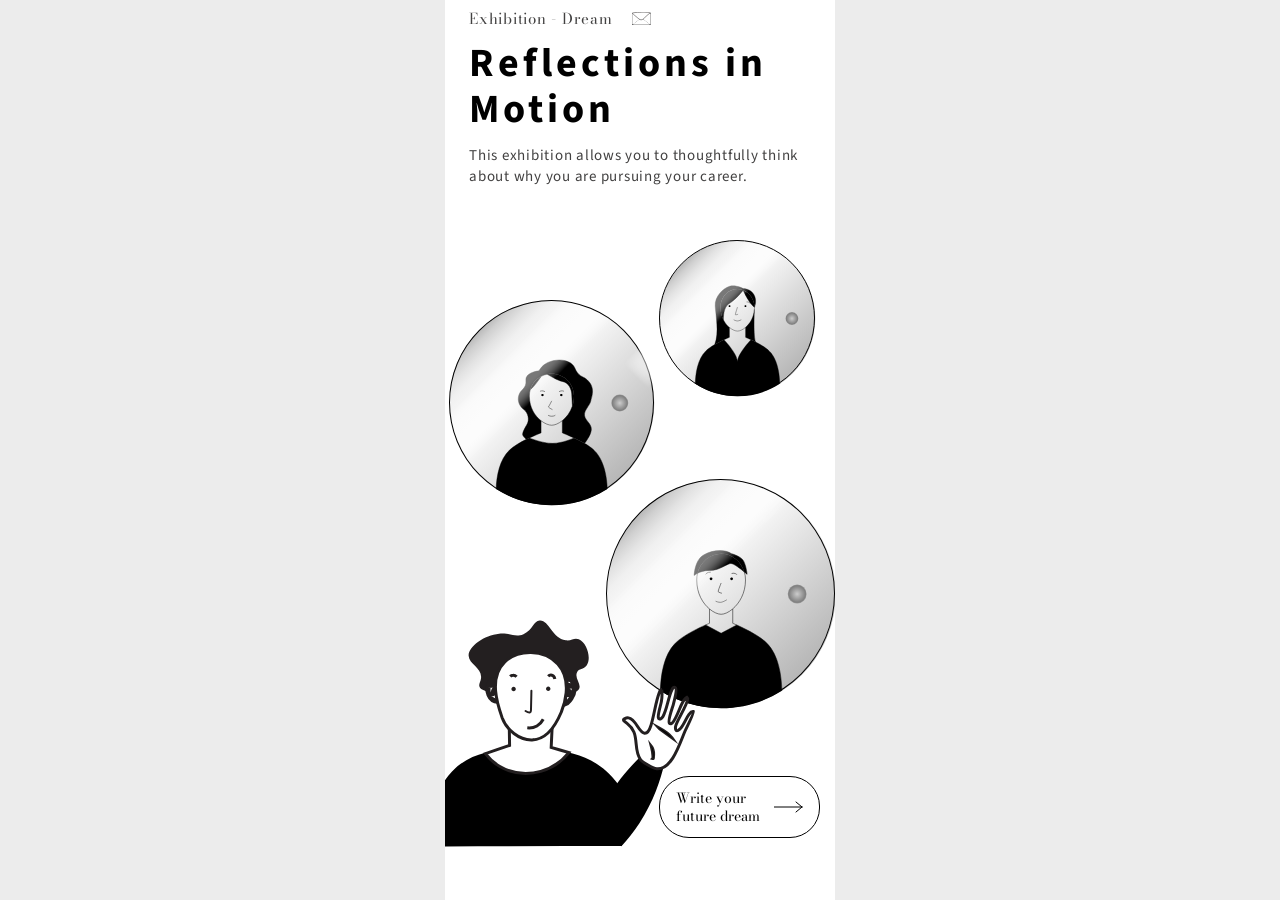
==== commit aa6d1b1f: "Home heading: Reflections in Motion (Figma 52:12) Co-Authored-By: Claude Sonnet 5.5 <noreply@anthrop" ====
--- a/index.html
+++ b/index.html
@@ -22,9 +22,7 @@
           </svg>
       </div>
 
-      <h1 class="home-title">WHAT DO YOU
-HOPE TO ACHIEVE
-IN THE FUTURE</h1>
+      <h1 class="home-title">Reflections in Motion</h1>
 
       <p class="home-body">This exhibition allows you to thoughtfully think about why you are pursuing your career.</p>
     </div>
--- a/css/style.css
+++ b/css/style.css
@@ -105,18 +105,17 @@
    angled flap matches the design instead of running backwards. */
 .home-nav svg { flex: none; width: 18.88px; height: 13px; transform: scaleX(-1); }
 
+/* node 52:12: Source Sans Bold 40px, 4px tracking, title case */
 .home-title {
   font-family: var(--font-title);
   font-weight: 700;
-  font-size: 32px;
+  font-size: 40px;
   line-height: 115%;
-  letter-spacing: 3.2px;
+  letter-spacing: 4px;
   color: var(--black);
   width: 342px;
   max-width: 100%;
-  text-transform: uppercase;
   margin: 0;
-  white-space: pre-line;
 }
 
 .home-body {
@@ -166,6 +165,27 @@
 .home-mirror-1 { left: 71px; top: 393px; width: 402px; height: 402px; z-index: 1; }
 .home-mirror-2 { left: -77px; top: 223px; width: 360px; height: 360px; z-index: 2; }
 .home-mirror-3 { left: 156px; top: 182px; width: 273px; height: 273px; z-index: 3; }
+
+/* on arrival the mirrors fall in from above and land exactly on their Figma
+   spots: they accelerate down, hit, and settle with two shrinking bounces */
+@keyframes mirror-drop {
+  0%   { transform: translateY(-110vh); animation-timing-function: cubic-bezier(.5, 0, 1, .5); }
+  60%  { transform: translateY(0);      animation-timing-function: cubic-bezier(0, .5, .5, 1); }
+  74%  { transform: translateY(-22px);  animation-timing-function: cubic-bezier(.5, 0, 1, .5); }
+  86%  { transform: translateY(0);      animation-timing-function: cubic-bezier(0, .5, .5, 1); }
+  93%  { transform: translateY(-6px);   animation-timing-function: cubic-bezier(.5, 0, 1, .5); }
+  100% { transform: translateY(0); }
+}
+
+.home-mirror-wrap { animation: mirror-drop 1.1s both; }
+.home-mirror-3 { animation-delay: .1s; }
+.home-mirror-2 { animation-delay: .3s; }
+.home-mirror-1 { animation-delay: .5s; }
+
+@media (prefers-reduced-motion: reduce) {
+  .home-mirror-wrap,
+  .flow-door-layer { animation: none; }
+}
 
 /* mirror blinks: each portrait's eye dots were pulled out of its SVG into an
    open-eye layer, alongside a closed-eye layer drawn at Figma's size (nodes
@@ -333,6 +353,7 @@
   display: flex;
   justify-content: space-between;
   align-items: center;
+  line-height: 17px; /* Figma's 41px bar: 17px text + 24px padding */
 }
 
 .nav-bar .nav-archive,
@@ -354,8 +375,10 @@
 
 .footer {
   flex: 0 0 auto;
+  margin-top: auto;
   text-align: center;
-  padding: 12px 16px 20px;
+  padding: 16px;
+  border-top: 1px solid var(--black);
 }
 
 .footer p {
@@ -363,229 +386,316 @@
   font-family: var(--font-serif);
   font-weight: 400;
   font-size: 12px;
-  color: var(--dark-gray);
-}
-
-/* ---------- Screen 2: Archive ---------- */
-/* Envelopes scatter as loosely overlapping circles (nodes 52:66, 61:469,
-   63:29, 63:95) instead of a regular grid. JS assigns each one a seeded
-   pseudo-random size/position (stable across reloads for the same data)
-   and positions it absolutely inside .archive-bubbles, whose own height
-   grows to fit however many envelopes exist — the page just gets taller
-   and scrolls, matching how the mock keeps dropping more mirrors in. */
-
-.archive-content {
-  padding: 24px 0 40px;
-  display: flex;
-  flex-direction: column;
-  gap: 24px;
-  flex: 1 1 auto;
+  color: var(--mid-gray);
+}
+
+/* ---------- Archive / My Mirror: the mirror wall (52:66, 61:469, 63:29, 63:95) ---------- */
+/* Mirrors drop in with Matter.js and can be hung on the five hooks taken
+   from the Figma archive layout. JS positions each mirror; CSS only draws. */
+
+.wall {
+  position: relative;
+  flex: 0 0 auto;
+  height: 672px;
+  overflow: hidden;
+  touch-action: none;
+  user-select: none;
+  -webkit-user-select: none;
 }
 
 .archive-hint {
+  position: absolute;
+  top: 24px;
+  left: 24px;
+  right: 24px;
   margin: 0;
-  padding: 0 24px;
-  font-family: var(--font-serif);
-  font-weight: 400;
+  font-family: var(--font-serif);
   font-size: 14px;
   color: var(--mid-gray);
   text-align: center;
-}
-
-.archive-bubbles {
-  position: relative;
-  width: 100%;
-  flex: 1 1 auto;
+  pointer-events: none;
 }
 
 .archive-empty {
+  position: absolute;
+  top: 45%;
+  left: 24px;
+  right: 24px;
+  margin: 0;
   font-family: var(--font-serif);
   font-size: 13px;
   color: var(--mid-gray);
   text-align: center;
-  padding: 64px 24px;
-}
-
-.envelope-bubble {
-  position: absolute;
-  display: block;
+}
+
+.wall-mirror {
+  position: absolute;
+  left: 0;
+  top: 0;
+  z-index: 2;
   border-radius: 50%;
   overflow: hidden;
-  padding: 0;
-  transform: translateY(-70vh);
+  cursor: grab;
+  touch-action: none;
+  will-change: transform;
+}
+
+.wall-mirror.is-hung { z-index: 1; }
+
+.wall-mirror.is-dragging { cursor: grabbing; z-index: 5; }
+.wall-mirror:focus-visible { outline: 2px solid var(--black); outline-offset: 3px; }
+
+/* mirror-closed.svg draws its circle at 57% of its square canvas, centred;
+   blow the art up so that circle exactly fills its (round) box */
+.mirror-art {
+  position: absolute;
+  left: -37.73%;
+  top: -37.73%;
+  width: 175.45%;
+  height: 175.45%;
+  max-width: none;
+  pointer-events: none;
+}
+
+/* free hooks show faintly only while a mirror is being dragged */
+.hook-ghost {
+  position: absolute;
+  border-radius: 50%;
+  border: 1px dashed rgba(66, 66, 66, 0.45);
   opacity: 0;
-  will-change: transform, opacity, width, height;
-}
-
-.envelope-bubble.dropped {
-  transition: transform .7s cubic-bezier(.34, 1.56, .64, 1), opacity .5s ease;
-  transform: translateY(0);
-  opacity: 1;
-}
-
-.envelope-bubble img {
-  position: absolute;
+  pointer-events: none;
+  transition: opacity .2s ease, border-color .2s ease, background-color .2s ease;
+}
+
+.wall.dragging .hook-ghost.free { opacity: 1; }
+.hook-ghost.target { border-color: var(--black); background: rgba(0, 0, 0, 0.04); }
+
+/* the enlarged / opened mirror sits in a 390px frame centred on the wall */
+.wall-viewer {
+  position: absolute;
+  top: 0;
+  left: 50%;
+  width: 390px;
+  height: 100%;
+  margin-left: -195px;
+  z-index: 30;
+  pointer-events: none;
+}
+
+.viewer-scrim {
+  position: fixed;
   inset: 0;
-  width: 100%;
-  height: 100%;
-  pointer-events: none;
-}
-
-.envelope-bubble .bubble-img-open {
+  z-index: 25;
+  display: none;
+}
+
+.viewer-scrim.visible { display: block; }
+
+/* ---------- the door mirror (create flow + archive viewer) ---------- */
+/* Laid out on its open surface circle. The lid is hinged at its left edge;
+   swung -102.6deg it shows as the brown sliver in Figma's open art, with the
+   grey rim (the lid's thickness) peeking out beside it. */
+
+/* perspective is anchored at the hinge and kept shallow so the swing still
+   reads as 3D but the open lid lands close to Figma's flat, orthographic art */
+.door {
+  position: absolute;
+  transform-origin: 0 0;
+  perspective: 3000px;
+  perspective-origin: 0 50%;
+  pointer-events: auto;
+}
+
+.door[hidden] { display: none; }
+
+.door-surface {
+  position: absolute;
+  inset: 0;
+  border-radius: 50%;
+  background: #c69c6d;
+  display: flex;
+  align-items: center;
+  justify-content: center;
+}
+
+/* 66:132: Bodoni Bold 22px carved into the glass — gold letters with a crisp
+   shadow band inside their top edges (the #mirror-engrave filter,
+   js/mirror.js), lines 26px apart */
+.door-answer {
+  margin: 0;
+  width: 80%;
+  max-height: 62%; /* the widest band of the circle an 80%-wide box fits in */
+  overflow: hidden;
+  font-family: var(--font-serif);
+  font-weight: 700;
+  font-size: 22px;
+  line-height: 1.18;
+  color: var(--mirror-gold);
+  filter: url(#mirror-engrave);
+  text-align: center;
+  word-break: break-word;
+}
+
+.door-hinge {
+  position: absolute;
+  left: -3.57%;
+  top: 43.1%;
+  width: 5.16%;
+  height: 13.8%;
+  background: linear-gradient(90deg, #b6b6b6, #d0d0d0 4%, #e3e3e3 9%, #f0f0f0 14%, #f7f7f7 21%, #fafafa 35%, #b6b6b6);
   opacity: 0;
   transition: opacity .3s ease;
 }
 
-.envelope-bubble .bubble-img-closed { transition: opacity .3s ease; }
-
-.envelope-bubble.opening .bubble-img-open { opacity: 1; }
-.envelope-bubble.opening .bubble-img-closed { opacity: 0; }
-
-/* peek: hover (desktop) or first tap (touch) grows the envelope in place
-   and names the dream (the "what did you pursue" answer, node 63:66) */
-.envelope-bubble.peeking,
-.envelope-bubble.opening {
-  z-index: 30;
-  transition: transform .35s cubic-bezier(.2, .8, .3, 1.2), width .35s ease, height .35s ease, left .35s ease, top .35s ease;
-}
-
-.envelope-bubble .bubble-label,
-.envelope-bubble .bubble-message {
+.door.is-open .door-hinge { opacity: 1; }
+
+.door-lid {
   position: absolute;
   inset: 0;
-  display: flex;
+  transform-origin: 0 50%;
+  transform-style: preserve-3d;
+  transition: transform var(--swing, 1100ms) cubic-bezier(.45, .05, .3, 1);
+}
+
+.door.is-open .door-lid { transform: rotateY(-102.6deg); }
+
+.door-rim,
+.door-back,
+.door-front {
+  position: absolute;
+  inset: 0;
+  border-radius: 50%;
+}
+
+.door-rim { background: #ccc; }
+
+.door-front {
+  overflow: hidden;
+  transform: translateZ(0.5px);
+  backface-visibility: hidden;
+  -webkit-backface-visibility: hidden;
+}
+
+.door-back {
+  background: #a67c52;
+  transform: translateZ(calc(var(--thick, 4px) * -1)) rotateY(180deg);
+  backface-visibility: hidden;
+  -webkit-backface-visibility: hidden;
+}
+
+/* 61:469: the major, Bodoni Bold 22px black, across the middle of the glass */
+.door-major {
+  position: absolute;
+  inset: 0;
+  padding: 0 9.8%;
+  display: flex;
+  flex-direction: column;
   align-items: center;
   justify-content: center;
+  font-family: var(--font-serif);
+  color: var(--black);
   text-align: center;
-  padding: 16%;
+  word-break: break-word;
   opacity: 0;
-  transition: opacity .2s ease .1s;
+  transition: opacity .25s ease .15s;
   pointer-events: none;
 }
 
-.envelope-bubble .bubble-label {
-  font-family: var(--font-serif);
-  font-weight: 700;
-  font-size: 17px;
-  color: var(--black);
-  word-break: break-word;
-}
-
-.envelope-bubble .bubble-message {
-  font-family: var(--font-serif);
-  font-weight: 700;
-  font-size: 15px;
-  line-height: 135%;
-  color: var(--mirror-gold);
-  word-break: break-word;
-}
-
-.envelope-bubble.peeking .bubble-label,
-.envelope-bubble.opening .bubble-message { opacity: 1; }
-
-.archive-scrim {
-  position: fixed;
-  inset: 0;
-  background: transparent;
-  z-index: 20;
-  display: none;
-}
-
-.archive-scrim.visible { display: block; }
-
-/* ---------- Screens 3 & 4: Create Envelope ---------- */
-
-.create-illustration {
+.door-major-text { margin: 0; font-weight: 700; font-size: 22px; }
+
+/* 69:432: "-Name" in Bodoni Book 14px under the major */
+.door-name { margin: 0; font-weight: 400; font-size: 14px; line-height: 1.2; }
+.door-name[hidden] { display: none; }
+
+.door.show-major .door-major { opacity: 1; }
+
+/* the knob (the grey dot at 85% across the glass); the hit area is larger
+   than the drawn dot so it's easy to tap */
+.door-knob {
+  position: absolute;
+  left: 85%;
+  top: 50%;
+  width: 18%;
+  height: 18%;
+  transform: translate(-50%, -50%);
+  border-radius: 50%;
+  cursor: pointer;
+}
+
+.door-knob:focus-visible { outline: 2px solid var(--black); outline-offset: -4px; }
+.door.is-open .door-knob { pointer-events: none; }
+
+/* ---------- Create: three questions (52:126 → 69:337 → 69:217) ---------- */
+
+/* the mirror stage is 451 / 416 / 419px tall across the three Figma steps */
+.flow-stage {
+  position: relative;
+  flex: 0 0 auto;
+  height: 451px;
+  overflow: hidden; /* the arriving mirror falls in from under the nav bar */
+  transition: height .5s ease;
+}
+
+.create-flow[data-step="2"] .flow-stage { height: 416px; }
+.create-flow[data-step="3"] .flow-stage { height: 419px; }
+
+.flow-door-layer {
+  position: absolute;
+  top: 0;
+  left: 50%;
   width: 390px;
-  padding: 8px 0;
-  display: flex;
-  align-items: center;
-  justify-content: center;
-  flex: 0 0 auto;
-  overflow: hidden;
-}
-
-/* mirror-closed.svg's circle only fills ~57% of its own square canvas (the
-   rest is transparent margin baked into the file), and node 56:389 in
-   Figma sizes that whole asset at 416px so the drawn circle itself lands
-   at ~236px — matching that means sizing the <img> to the asset's own
-   416px, not to the circle's visible diameter, and letting the ~13px of
-   transparent margin bleed past the 390px screen edge exactly like the
-   Figma frame does (clipped by .screen's own overflow:hidden). */
-.create-illustration img {
-  width: 414px;
-  max-width: none;
-  flex-shrink: 0;
-}
-
-/* mirror reveal (Screen: answering second question, node 52:179) — the
-   closed mirror automatically opens into the carved one a beat after the
-   page loads, as the transition into answering the second question. Sized
-   to match the enlarged closed-mirror illustration above. */
-.mirror-reveal {
-  position: relative;
-  width: 414px;
-  height: 414px;
-}
-
-.mirror-reveal img {
-  position: absolute;
-  inset: 0;
-  width: 100%;
   height: 100%;
-}
-
-.mirror-reveal .mirror-open {
-  opacity: 0;
-  transform: scale(0.9);
-  animation: mirror-open-in .6s ease-out .5s forwards;
-}
-
-.mirror-reveal .mirror-closed {
-  animation: mirror-closed-out .6s ease-out .5s forwards;
-}
-
-@keyframes mirror-open-in {
-  to { opacity: 1; transform: scale(1); }
-}
-
-@keyframes mirror-closed-out {
-  to { opacity: 0; }
+  margin-left: -195px;
+  animation: mirror-drop 1.1s .15s both;
 }
 
 .create-form {
-  padding: 0 20px 20px;
+  padding: 20px;
   display: flex;
   flex-direction: column;
   gap: 16px;
-  flex: 1 1 auto;
-}
-
+  flex: 0 0 auto;
+}
+
+/* line heights below pin each box to Figma's measured height (Bodoni 72's
+   "normal" leading); the Bodoni Moda web font would otherwise run taller */
 .create-heading {
   font-family: var(--font-serif);
   font-weight: 700;
   font-size: 22px;
+  line-height: 26px;
   text-align: center;
   margin: 0;
 }
 
+.flow-step:not([hidden]) { animation: flow-step-in .35s ease; }
+
+@keyframes flow-step-in {
+  from { opacity: 0; transform: translateY(4px); }
+  to { opacity: 1; transform: none; }
+}
+
 .field { display: flex; flex-direction: column; gap: 8px; }
+.field[hidden] { display: none; }
 
 .field label {
   font-family: var(--font-serif);
   font-weight: 700;
   font-size: 14px;
+  line-height: 17px;
   color: var(--black);
 }
 
+/* Figma strokes sit inside the box, so 11px padding + 1px border = its 12px */
 .field input[type="text"] {
   border: 1px solid var(--black);
   border-radius: var(--radius-input);
   background: var(--off-white);
-  padding: 12px 14px;
-  font-family: var(--font-serif);
-  font-weight: 400;
-  font-size: 15px;
+  padding: 11px;
+  font-family: var(--font-serif);
+  font-weight: 400;
+  font-size: 14px;
+  line-height: 18px;
   color: var(--black);
   outline: none;
 }
@@ -593,25 +703,33 @@
 .field input[type="text"]::placeholder { color: var(--mid-gray); }
 
 .field .textarea-wrap {
-  border: 1px solid var(--black);
+  border: 1px solid var(--dark-gray);
   border-radius: var(--radius-input);
   background: var(--off-white);
-  padding: 12px 14px;
+  padding: 11px;
   display: flex;
   flex-direction: column;
-  gap: 10px;
-}
-
+  gap: 16px;
+}
+
+.field input[type="text"]:focus-visible,
+.field .textarea-wrap:focus-within { outline: 2px solid var(--black); outline-offset: 1px; }
+
+/* one line tall like the Figma field; grows as the answer does */
 .field textarea {
   border: none;
   outline: none;
   resize: none;
   background: transparent;
   width: 100%;
-  min-height: 72px;
-  font-family: var(--font-serif);
-  font-weight: 400;
-  font-size: 15px;
+  height: 17px;
+  max-height: 120px;
+  overflow-y: hidden;
+  padding: 0;
+  font-family: var(--font-serif);
+  font-weight: 400;
+  font-size: 14px;
+  line-height: 17px;
   color: var(--black);
 }
 
@@ -623,9 +741,16 @@
   justify-content: space-between;
 }
 
-.textarea-toolbar .icons { display: flex; gap: 10px; }
+.textarea-toolbar .icons { display: flex; gap: 8px; }
 .textarea-toolbar img { width: 20px; height: 20px; opacity: 0.6; }
 .textarea-toolbar button img { width: 18px; height: 20px; opacity: 0.75; }
+
+.checkbox-list {
+  display: flex;
+  flex-direction: column;
+  gap: 10px;
+  padding: 4px 0;
+}
 
 .checkbox-row {
   display: flex;
@@ -650,34 +775,43 @@
 .checkbox-box img { width: 14px; height: 14px; opacity: 0; transition: opacity .15s ease; }
 .checkbox-row input:checked + .checkbox-box { background: var(--black); }
 .checkbox-row input:checked + .checkbox-box img { opacity: 1; filter: invert(1); }
+.checkbox-row input:focus-visible + .checkbox-box { outline: 2px solid var(--black); outline-offset: 2px; }
 
 .checkbox-row span {
   font-family: var(--font-serif);
   font-weight: 400;
   font-size: 14px;
-  color: var(--black);
-}
-
-.form-actions {
+  line-height: 17px;
+  color: var(--dark-gray);
+}
+
+/* bottom bar (52:173 / 69:367): Back + Write/Finish */
+.flow-actions {
+  margin-top: auto;
   display: flex;
   gap: 12px;
-  margin-top: 4px;
+  padding: 16px 20px 24px;
+  border-top: 1px solid var(--black);
 }
 
 .btn {
   flex: 1 1 0;
-  height: 48px;
-  border-radius: var(--radius-pill);
+  min-width: 0;
+  padding: 11px;
+  border-radius: var(--radius-input);
   border: 1px solid var(--black);
-  font-family: var(--font-ui);
+  font-family: var(--font-title);
   font-weight: 400;
   font-size: 15px;
+  line-height: 19px;
   display: flex;
   align-items: center;
   justify-content: center;
-  transition: transform .15s ease;
+  transition: transform .15s ease, opacity .15s ease;
 }
 
 .btn:active { transform: scale(0.97); }
-.btn-back { background: var(--white); color: var(--black); }
+.btn:disabled { opacity: 0.6; cursor: default; }
+.btn:disabled:active { transform: none; }
+.btn-back { background: var(--off-white); color: var(--mid-gray); }
 .btn-write { background: var(--black); color: var(--white); }
